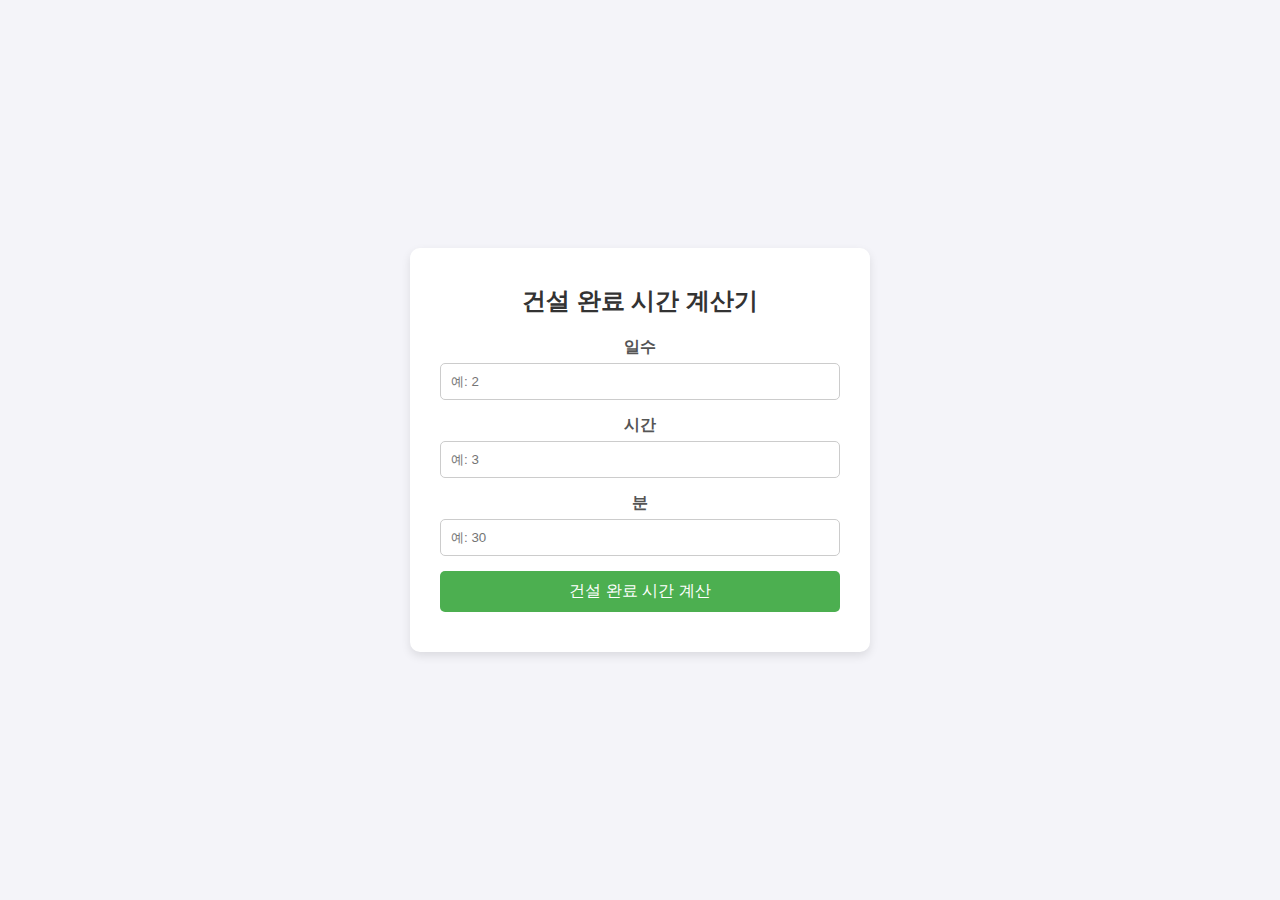
==== index.html @ 92ac7385 "third commit" ====
<!DOCTYPE html>
<html lang="ko">
<head>
    <meta charset="UTF-8">
    <meta name="viewport" content="width=device-width, initial-scale=1.0">
    <title>COC 건설 완료 시간 계산기</title>
    <style>
        /* 기본 스타일 설정 */
        body {
            display: flex;
            justify-content: center;
            align-items: center;
            height: 100vh;
            margin: 0;
            font-family: Arial, sans-serif;
            background-color: #f4f4f9;
        }

        .container {
            background-color: #fff;
            padding: 20px 30px;
            border-radius: 10px;
            box-shadow: 0px 4px 10px rgba(0, 0, 0, 0.1);
            max-width: 400px;
            width: 100%;
            text-align: center;
        }

        h1 {
            font-size: 24px;
            color: #333;
            margin-bottom: 20px;
        }

        .input-group {
            margin-bottom: 15px;
        }

        label {
            font-weight: bold;
            color: #555;
            display: block;
            margin-bottom: 5px;
        }

        input {
            width: 100%;
            padding: 10px;
            border: 1px solid #ccc;
            border-radius: 5px;
            box-sizing: border-box;
        }

        button {
            background-color: #4CAF50;
            color: #fff;
            padding: 10px;
            width: 100%;
            border: none;
            border-radius: 5px;
            font-size: 16px;
            cursor: pointer;
        }

        button:hover {
            background-color: #45a049;
        }

        .result {
            margin-top: 20px;
            font-size: 18px;
            color: #333;
            font-weight: bold;
        }
    </style>
</head>
<body>
    <div class="container">
        <h1>건설 완료 시간 계산기</h1>
        <div class="input-group">
            <label for="days">일수</label>
            <input type="number" id="days" placeholder="예: 2" min="0">
        </div>
        <div class="input-group">
            <label for="hours">시간</label>
            <input type="number" id="hours" placeholder="예: 3" min="0">
        </div>
        <div class="input-group">
            <label for="minutes">분</label>
            <input type="number" id="minutes" placeholder="예: 30" min="0">
        </div>
        <button onclick="calculateCompletionTime()">건설 완료 시간 계산</button>
        <div id="result" class="result"></div>
    </div>

    <script>
        function calculateCompletionTime() {
            // 현재 시간을 가져옵니다
            const now = new Date();
            
            // 사용자 입력을 받아옵니다
            const days = parseInt(document.getElementById('days').value) || 0;
            const hours = parseInt(document.getElementById('hours').value) || 0;
            const minutes = parseInt(document.getElementById('minutes').value) || 0;

            // 시간 계산
            const completionTime = new Date(now.getTime() + (days * 24 * 60 + hours * 60 + minutes) * 60 * 1000);

            // 결과 포맷팅
            const resultElement = document.getElementById('result');
            resultElement.textContent = `건설 완료 시간: ${completionTime.toLocaleString()}`;
        }
    </script>
</body>
</html>
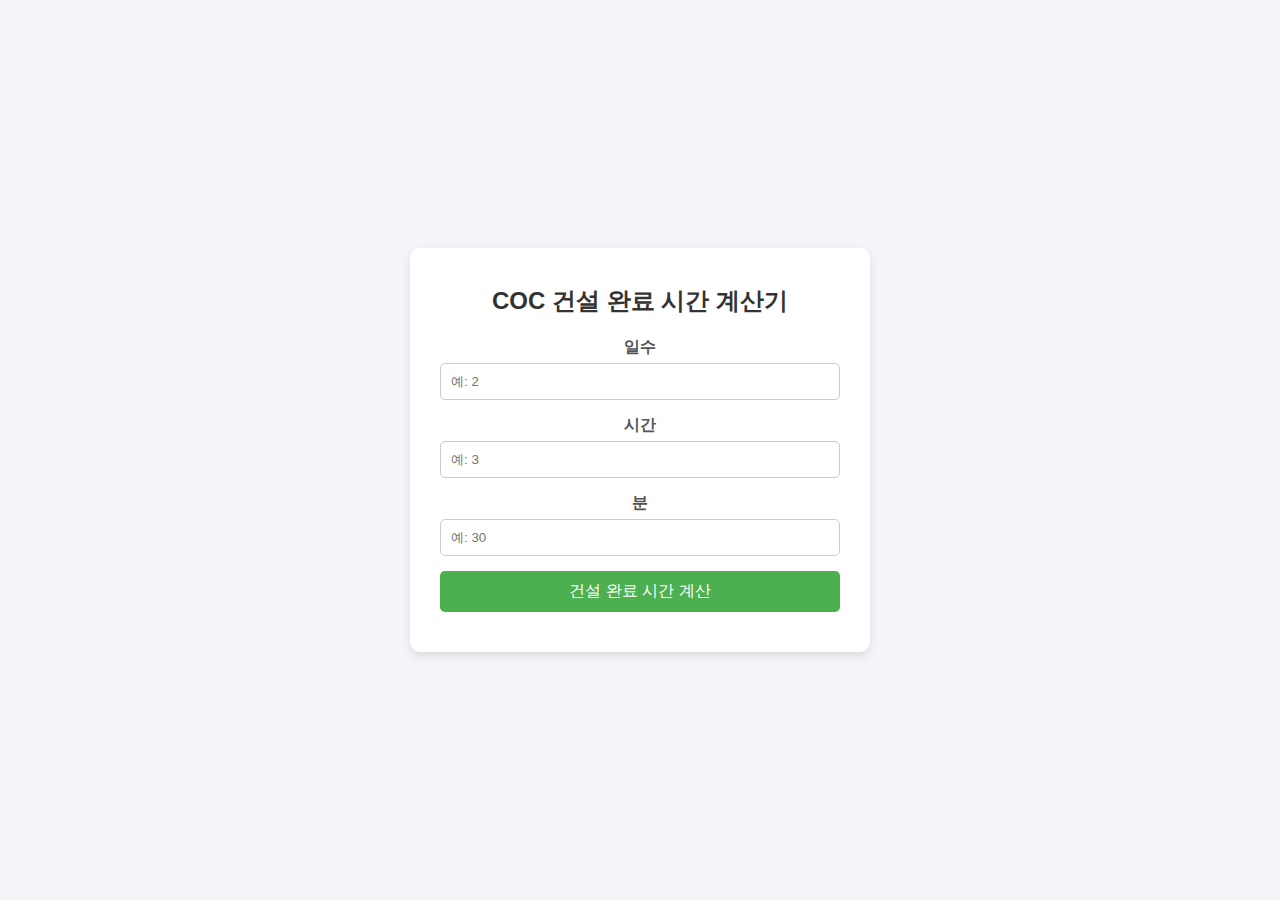
==== commit 134264ed: "commit" ====
--- a/index.html
+++ b/index.html
@@ -76,7 +76,7 @@
 </head>
 <body>
     <div class="container">
-        <h1>건설 완료 시간 계산기</h1>
+        <h1>COC 건설 완료 시간 계산기</h1>
         <div class="input-group">
             <label for="days">일수</label>
             <input type="number" id="days" placeholder="예: 2" min="0">
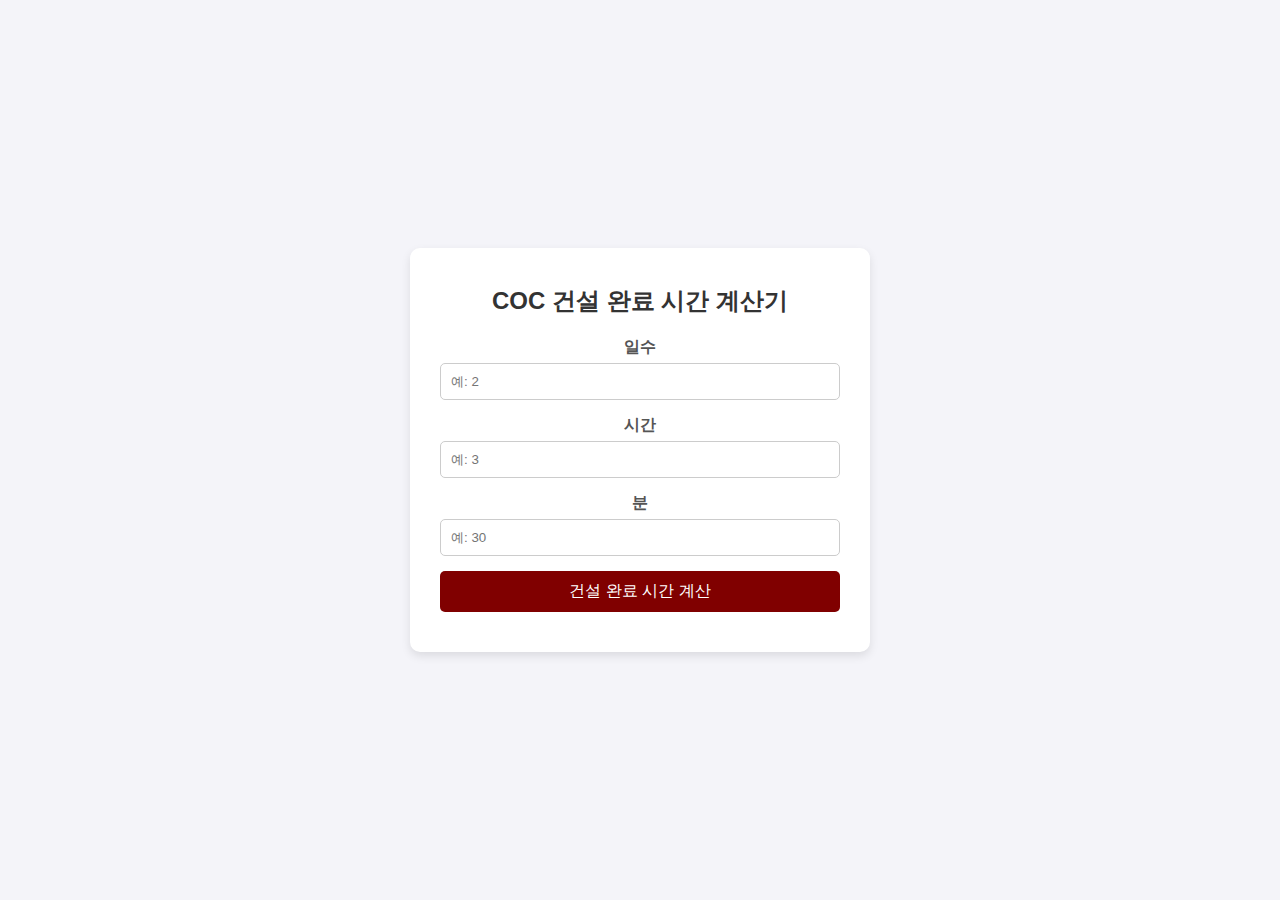
==== commit 73fe7205: "commit" ====
--- a/index.html
+++ b/index.html
@@ -52,7 +52,7 @@
         }
 
         button {
-            background-color: #4CAF50;
+            background-color: #800000;
             color: #fff;
             padding: 10px;
             width: 100%;
@@ -63,7 +63,7 @@
         }
 
         button:hover {
-            background-color: #45a049;
+            background-color: #800000;
         }
 
         .result {
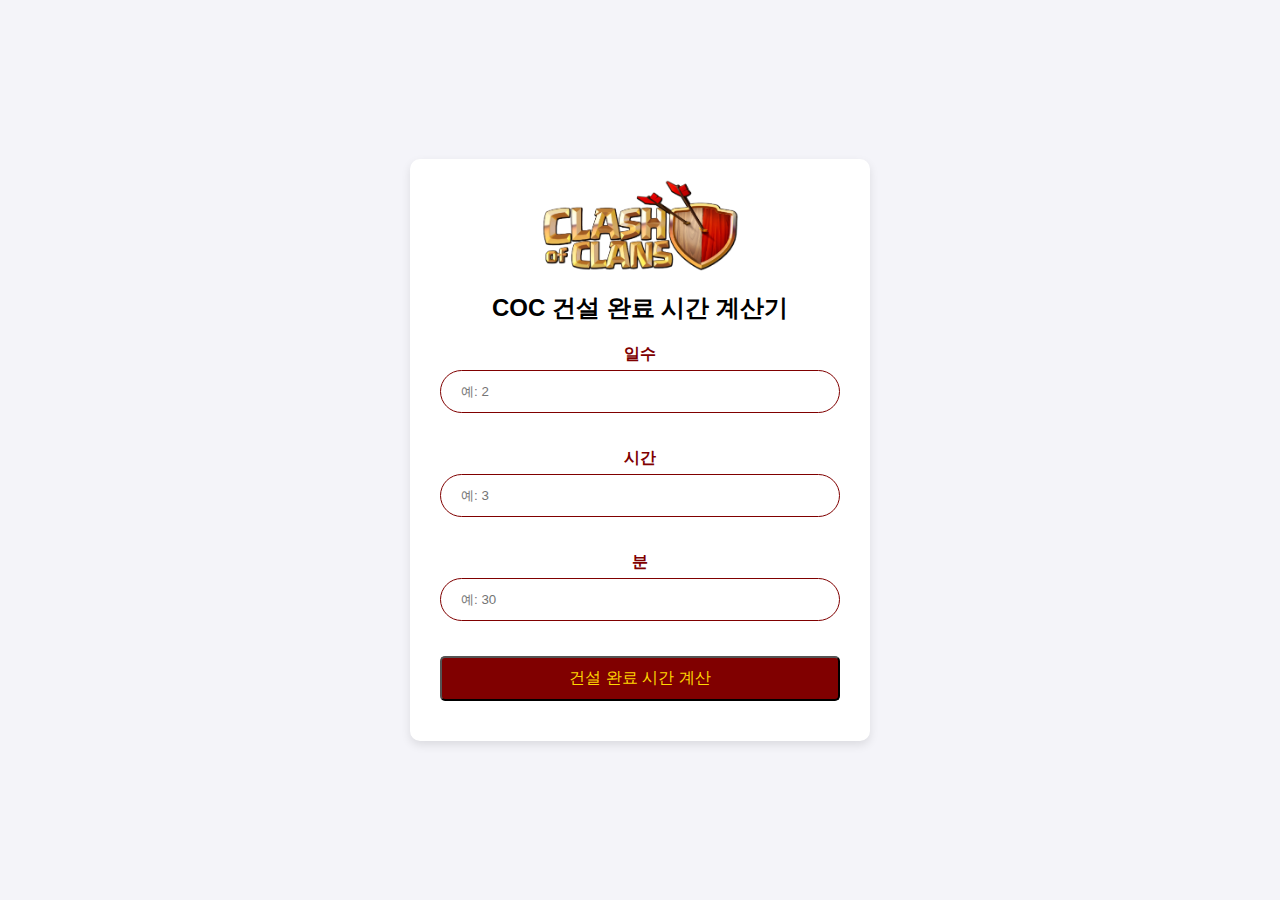
==== commit 844401a8: "commit" ====
--- a/index.html
+++ b/index.html
@@ -5,6 +5,10 @@
     <meta name="viewport" content="width=device-width, initial-scale=1.0">
     <title>COC 건설 완료 시간 계산기</title>
     <style>
+        img{
+            width: 200px;
+        }
+
         /* 기본 스타일 설정 */
         body {
             display: flex;
@@ -24,11 +28,12 @@
             max-width: 400px;
             width: 100%;
             text-align: center;
+    
         }
 
         h1 {
             font-size: 24px;
-            color: #333;
+            color: black;
             margin-bottom: 20px;
         }
 
@@ -38,32 +43,34 @@
 
         label {
             font-weight: bold;
-            color: #555;
+            color: #800000;
             display: block;
             margin-bottom: 5px;
         }
 
         input {
             width: 100%;
-            padding: 10px;
-            border: 1px solid #ccc;
-            border-radius: 5px;
+            height: 43px;
+            padding-left: 20px;
+            margin-bottom: 20px;
+            border: 1px solid #800000;
+            border-radius: 32px;
             box-sizing: border-box;
+            
         }
 
         button {
             background-color: #800000;
-            color: #fff;
+            color: #FFD602;
             padding: 10px;
             width: 100%;
-            border: none;
             border-radius: 5px;
             font-size: 16px;
             cursor: pointer;
         }
 
         button:hover {
-            background-color: #800000;
+            background-color: #660000;
         }
 
         .result {
@@ -76,6 +83,7 @@
 </head>
 <body>
     <div class="container">
+        <img src="pngwing.com (2) copy.png">
         <h1>COC 건설 완료 시간 계산기</h1>
         <div class="input-group">
             <label for="days">일수</label>
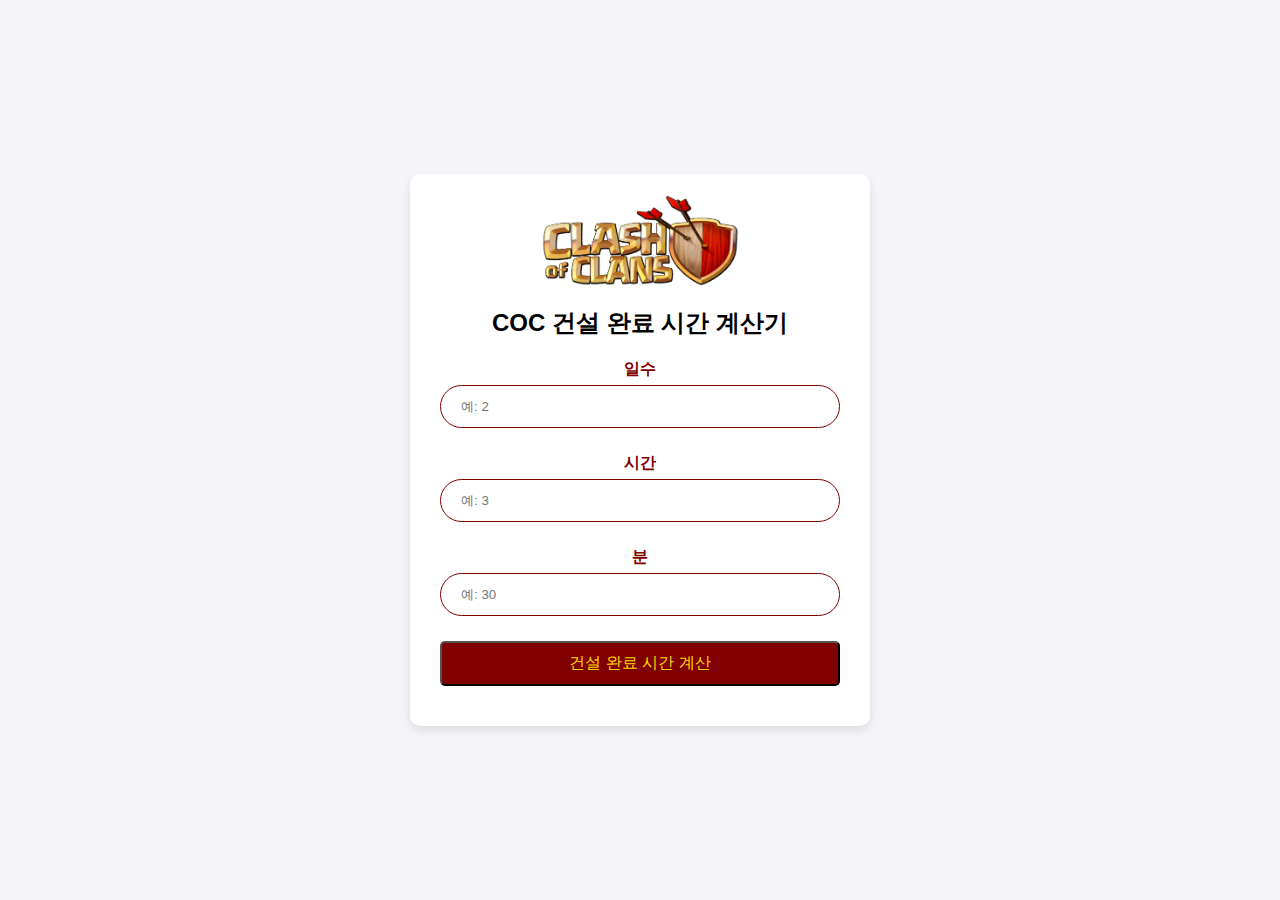
==== commit 45569772: "commit" ====
--- a/index.html
+++ b/index.html
@@ -52,7 +52,7 @@
             width: 100%;
             height: 43px;
             padding-left: 20px;
-            margin-bottom: 20px;
+            margin-bottom: 10px;
             border: 1px solid #800000;
             border-radius: 32px;
             box-sizing: border-box;
@@ -103,7 +103,7 @@
 
     <script>
         function calculateCompletionTime() {
-            // 현재 시간을 가져옵니다
+
             const now = new Date();
             
             // 사용자 입력을 받아옵니다
@@ -114,10 +114,17 @@
             // 시간 계산
             const completionTime = new Date(now.getTime() + (days * 24 * 60 + hours * 60 + minutes) * 60 * 1000);
 
-            // 결과 포맷팅
+            // 결과 포맷팅 (초 제외)
             const resultElement = document.getElementById('result');
-            resultElement.textContent = `건설 완료 시간: ${completionTime.toLocaleString()}`;
+            resultElement.textContent = `건설 완료 시간: ${completionTime.toLocaleString('ko-KR', { 
+                year: 'numeric', 
+                month: 'long', 
+                day: 'numeric', 
+                hour: '2-digit', 
+                minute: '2-digit' 
+            })}`;
         }
+
     </script>
 </body>
 </html>
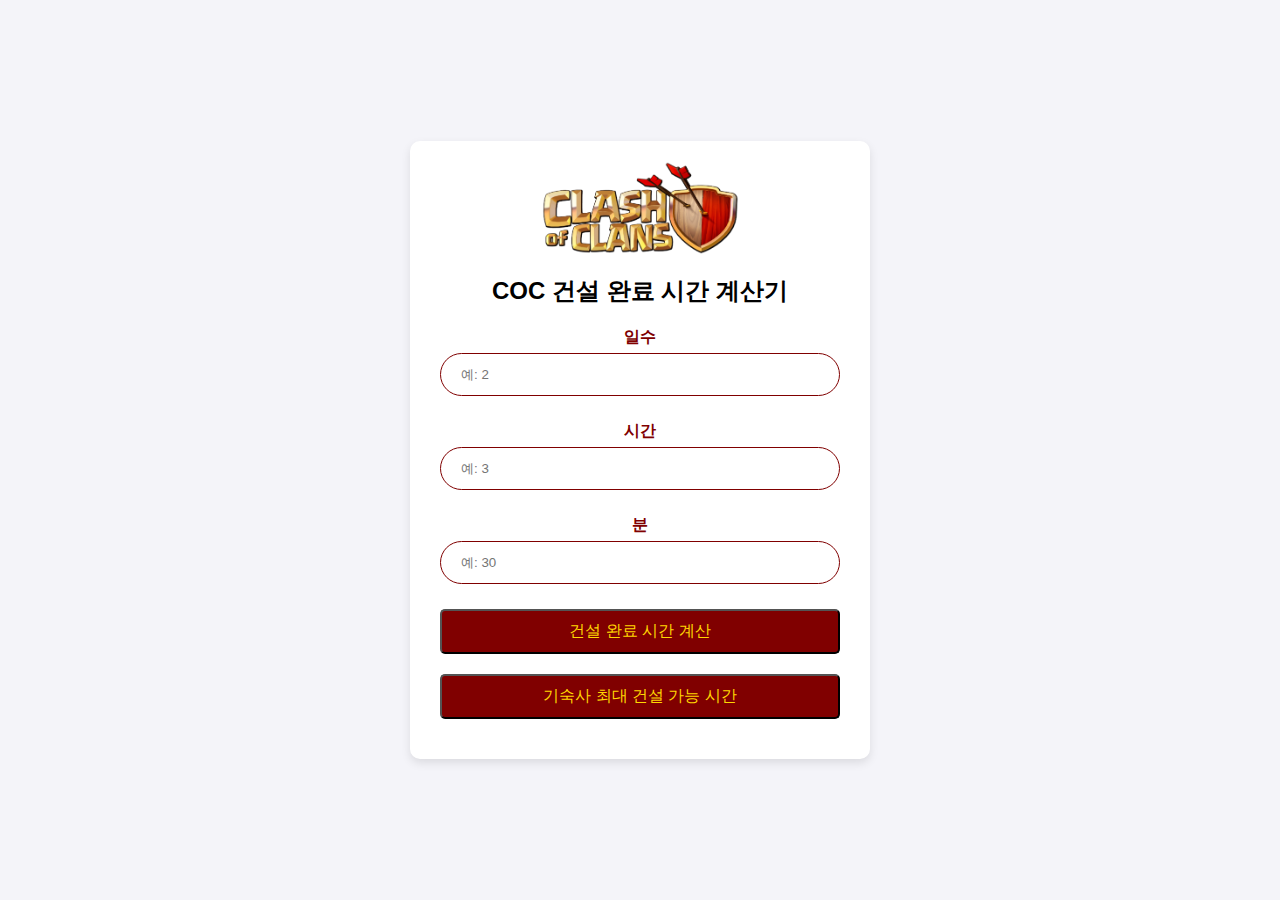
==== commit 2e9ed68d: "commit" ====
--- a/index.html
+++ b/index.html
@@ -97,34 +97,59 @@
             <label for="minutes">분</label>
             <input type="number" id="minutes" placeholder="예: 30" min="0">
         </div>
-        <button onclick="calculateCompletionTime()">건설 완료 시간 계산</button>
+        <button onclick="calculateCompletionTime()" style="margin-bottom: 20px;">건설 완료 시간 계산</button>
+        <button onclick="calculateMaxBuildTime()">기숙사 최대 건설 가능 시간</button>
         <div id="result" class="result"></div>
     </div>
 
     <script>
         function calculateCompletionTime() {
-
             const now = new Date();
-            
-            // 사용자 입력을 받아옵니다
             const days = parseInt(document.getElementById('days').value) || 0;
             const hours = parseInt(document.getElementById('hours').value) || 0;
             const minutes = parseInt(document.getElementById('minutes').value) || 0;
-
-            // 시간 계산
             const completionTime = new Date(now.getTime() + (days * 24 * 60 + hours * 60 + minutes) * 60 * 1000);
 
-            // 결과 포맷팅 (초 제외)
             const resultElement = document.getElementById('result');
             resultElement.textContent = `건설 완료 시간: ${completionTime.toLocaleString('ko-KR', { 
-                year: 'numeric', 
-                month: 'long', 
-                day: 'numeric', 
-                hour: '2-digit', 
-                minute: '2-digit' 
+                year: 'numeric', month: 'long', day: 'numeric', weekday: 'long', hour: '2-digit', minute: '2-digit' 
             })}`;
         }
 
+        function calculateMaxBuildTime() {
+            const now = new Date();
+            const startHour = 7;
+            const endHour = 22;
+            const endMinute = 20; // 10시 20분
+
+            const startOfDay = new Date(now);
+            startOfDay.setHours(startHour, 0, 0, 0);
+            const endOfDay = new Date(now);
+            endOfDay.setHours(endHour, endMinute, 0, 0);
+
+            let maxBuildTime;
+            if (now < startOfDay) {
+                // 현재 시각이 오전 7시 이전인 경우
+                maxBuildTime = endOfDay - startOfDay;
+            } else if (now > endOfDay) {
+                // 현재 시각이 오후 10시 20분 이후인 경우
+                const nextDayStart = new Date(now);
+                nextDayStart.setDate(now.getDate() + 1);
+                nextDayStart.setHours(startHour, 0, 0, 0);
+                const nextDayEnd = new Date(nextDayStart);
+                nextDayEnd.setHours(endHour, endMinute, 0, 0);
+                maxBuildTime = nextDayEnd - nextDayStart;
+            } else {
+                // 오전 7시와 오후 10시 20분 사이인 경우
+                maxBuildTime = endOfDay - now;
+            }
+
+            const hours = Math.floor(maxBuildTime / (1000 * 60 * 60));
+            const minutes = Math.floor((maxBuildTime % (1000 * 60 * 60)) / (1000 * 60));
+
+            const resultElement = document.getElementById('result');
+            resultElement.textContent = `최대 건설 가능 시간: ${hours}시간 ${minutes}분`;
+        }
     </script>
 </body>
 </html>
